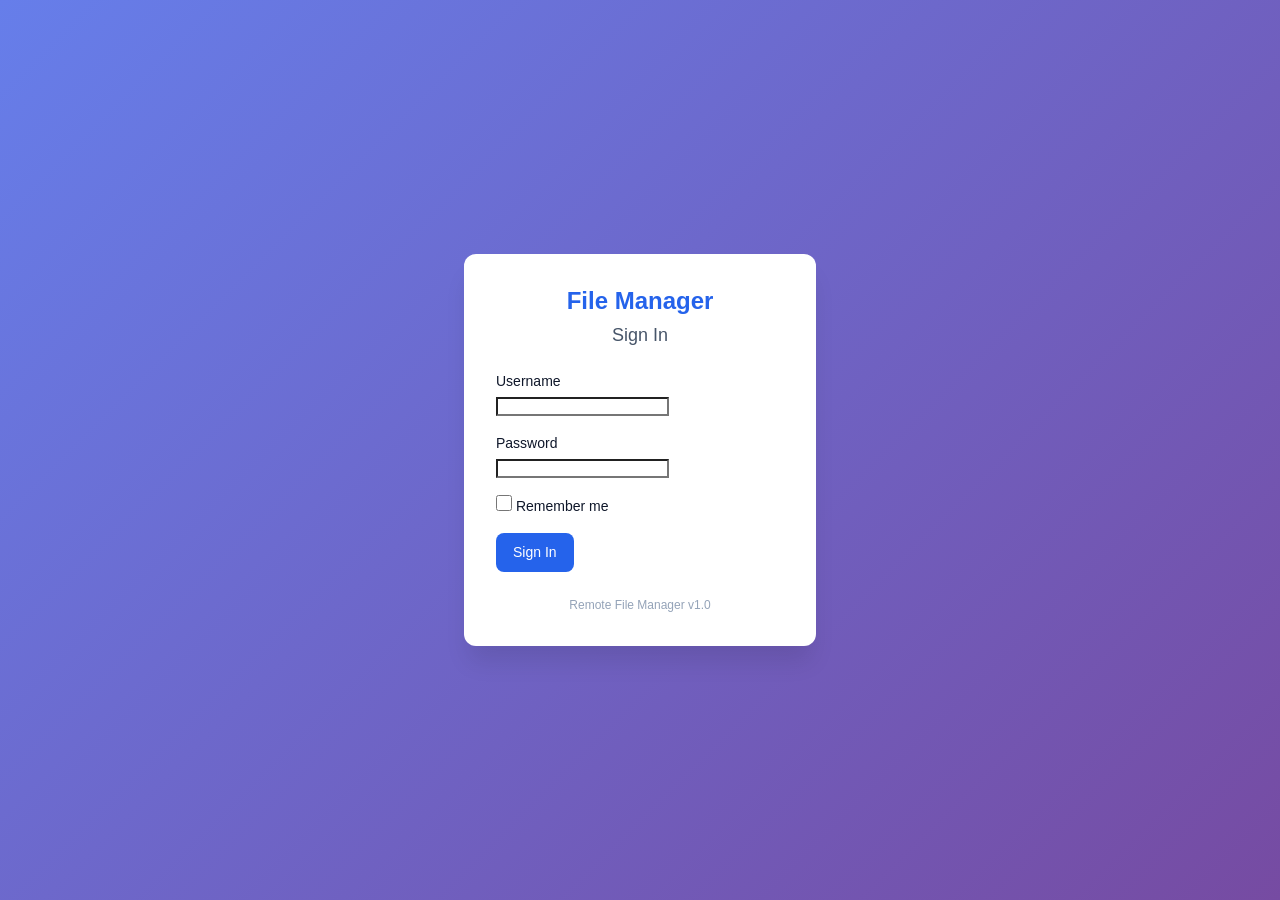
==== frontend/index.html @ da5e2f9d "feat: Add complete WebUI frontend with dual-pane file explorer Implement vanilla JavaScript frontend" ====
<!DOCTYPE html>
<html lang="en">
<head>
    <meta charset="UTF-8">
    <meta name="viewport" content="width=device-width, initial-scale=1.0">
    <title>File Manager - Remote File Management</title>
    <meta http-equiv="refresh" content="0; url=pages/login.html">
    <style>
        body {
            display: flex;
            align-items: center;
            justify-content: center;
            min-height: 100vh;
            font-family: -apple-system, BlinkMacSystemFont, 'Segoe UI', Roboto, Oxygen, Ubuntu, Cantarell, sans-serif;
            background: linear-gradient(135deg, #667eea 0%, #764ba2 100%);
            color: white;
        }
        .loading {
            text-align: center;
        }
        .spinner {
            border: 4px solid rgba(255, 255, 255, 0.3);
            border-top: 4px solid white;
            border-radius: 50%;
            width: 40px;
            height: 40px;
            animation: spin 1s linear infinite;
            margin: 0 auto 20px;
        }
        @keyframes spin {
            0% { transform: rotate(0deg); }
            100% { transform: rotate(360deg); }
        }
    </style>
</head>
<body>
    <div class="loading">
        <div class="spinner"></div>
        <p>Redirecting to login...</p>
        <p><a href="pages/login.html" style="color: white;">Click here if not redirected automatically</a></p>
    </div>
</body>
</html>
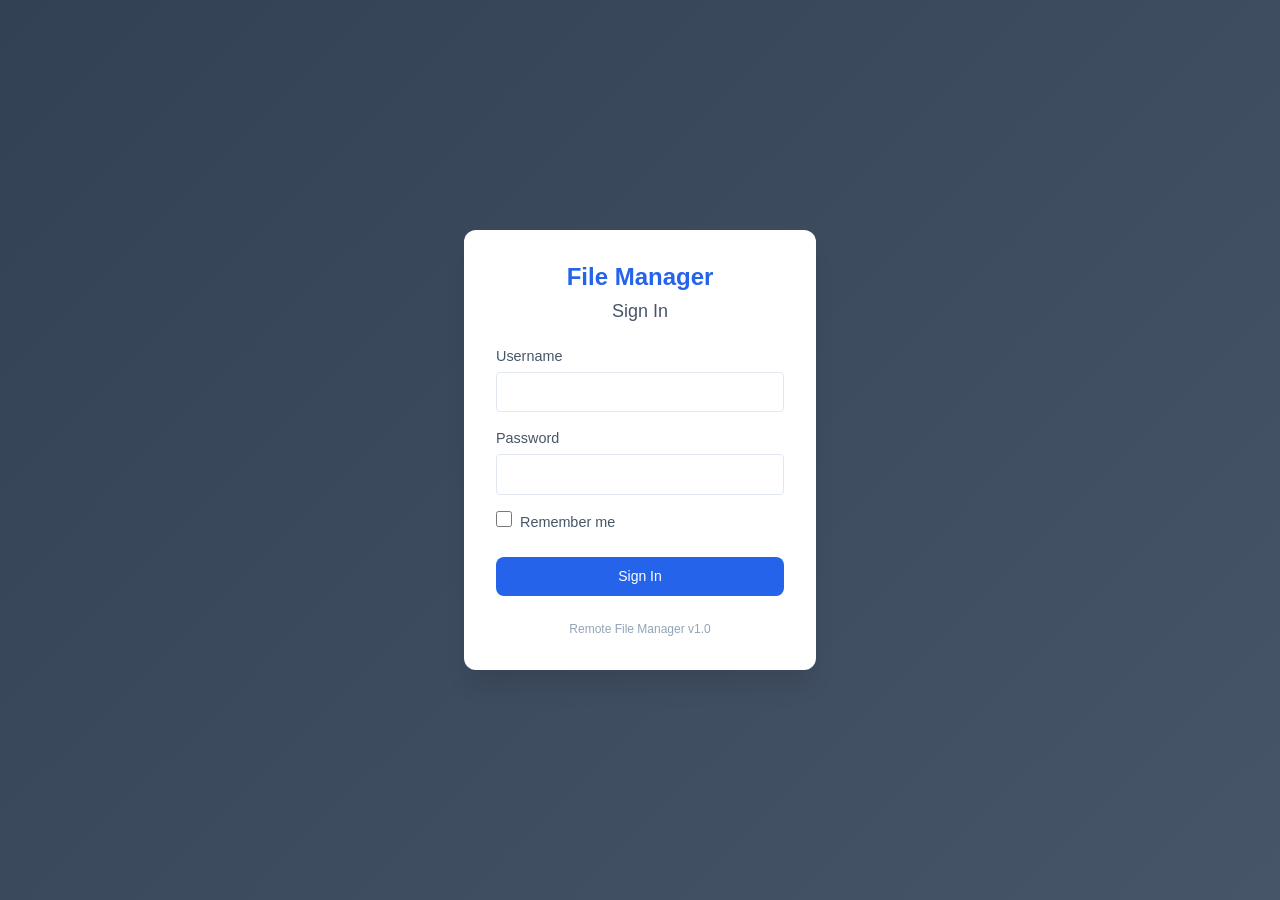
==== commit 13166db5: "added favicon" ====
--- a/frontend/index.html
+++ b/frontend/index.html
@@ -4,6 +4,8 @@
     <meta charset="UTF-8">
     <meta name="viewport" content="width=device-width, initial-scale=1.0">
     <title>File Manager - Remote File Management</title>
+    <link rel="icon" type="image/x-icon" href="/favicon.ico">
+    <link rel="shortcut icon" type="image/x-icon" href="/favicon.ico">
     <meta http-equiv="refresh" content="0; url=pages/login.html">
     <style>
         body {
